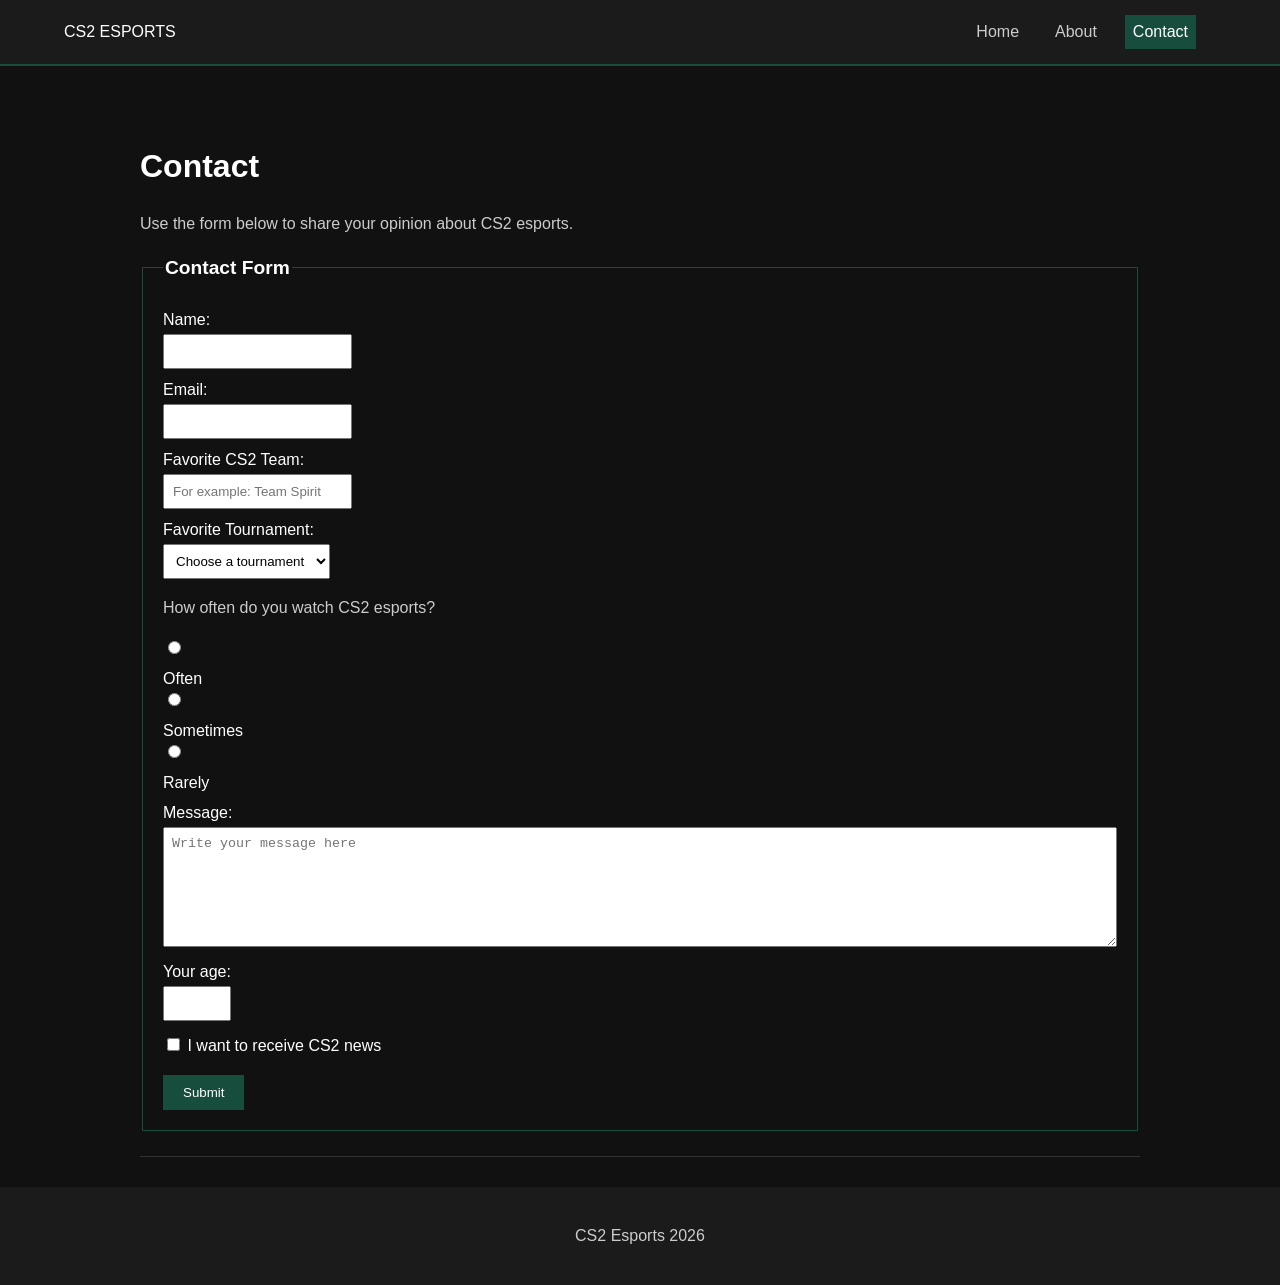
==== contact.html @ 65b989d9 "Initial commit" ====
<!DOCTYPE html>
<html lang="en">
<head>
    <meta charset="UTF-8">
    <meta name="viewport" content="width=device-width, initial-scale=1.0">
    <title>Contact - CS2 Esports</title>
    <link rel="stylesheet" href="css/style.css">
</head>

<body>

    <header>
        <div class="header-content">
            <div>CS2 ESPORTS</div>

            <nav>
                <a href="index.html">Home</a>
                <a href="about.html">About</a>
                <a href="contact.html" class="active">Contact</a>
            </nav>
        </div>
    </header>


    <main>

        <section>

            <h1>Contact</h1>

            <p>
                Use the form below to share your opinion about CS2 esports.
            </p>


            <form>

                <fieldset>

                    <legend>Contact Form</legend>


                    <label for="name">Name:</label>
                    <input
                        type="text"
                        id="name"
                        name="name"
                        required
                        minlength="2">


                    <label for="email">Email:</label>
                    <input
                        type="email"
                        id="email"
                        name="email"
                        required>


                    <label for="team">Favorite CS2 Team:</label>
                    <input
                        type="text"
                        id="team"
                        name="team"
                        placeholder="For example: Team Spirit">


                    <label for="tournament">Favorite Tournament:</label>
                    <select id="tournament" name="tournament">

                        <option value="">Choose a tournament</option>
                        <option value="pgl-astana">PGL Astana</option>
                        <option value="iem">IEM</option>
                        <option value="blast">BLAST Premier</option>
                        <option value="esl">ESL Pro League</option>

                    </select>


                    <p>How often do you watch CS2 esports?</p>

                    <input
                        type="radio"
                        id="often"
                        name="watching"
                        value="often">

                    <label for="often">Often</label>


                    <input
                        type="radio"
                        id="sometimes"
                        name="watching"
                        value="sometimes">

                    <label for="sometimes">Sometimes</label>


                    <input
                        type="radio"
                        id="rarely"
                        name="watching"
                        value="rarely">

                    <label for="rarely">Rarely</label>


                    <label for="message">Message:</label>

                    <textarea
                        id="message"
                        name="message"
                        rows="5"
                        placeholder="Write your message here"></textarea>


                    <label for="age">Your age:</label>

                    <input
                        type="number"
                        id="age"
                        name="age"
                        min="13"
                        max="100">
                        <label>
    <input
        type="checkbox"
        name="newsletter"
        value="yes">
    I want to receive CS2 news
</label>


                    <button type="submit">Submit</button>

                </fieldset>

            </form>

        </section>

    </main>


    <footer>
        <p>CS2 Esports 2026</p>
    </footer>

</body>
</html>
---- css/style.css ----
body {
    margin: 0;
    background: #111111;
    color: white;
    font-family: Arial, sans-serif;
    font-size: 1rem;
}

header {
    background: rgb(27, 27, 27);
    padding: 15px 5%;
    border-bottom: 2px solid hsl(159, 55%, 20%);
}

.header-content {
    display: flex;
    justify-content: space-between;
    align-items: center;
}

nav {
    display: flex;
}

nav a {
    color: #cccccc;
    text-decoration: none;
    margin-right: 20px;
    padding: 8px;
}

nav a:hover {
    background: #174d3c;
    color: white;
}

nav .active {
    background: #174d3c;
    color: white;
}

main {
    width: 90%;
    max-width: 1000px;
    margin: 30px auto;
}

section {
    padding: 25px 0;
    margin-bottom: 25px;
    border-bottom: 1px solid #333333;
}
#astana {
    border-bottom: 2px solid #174d3c;
}

h1 {
    font-size: 2rem;
}

h2 {
    color: #174d3c;
    font-size: 1.5rem;
}

p {
    color: #cccccc;
    line-height: 1.6;
}
img {
    width: 500px;
    max-width: 100%;
    height: auto;
}

footer {
    text-align: center;
    background: #1b1b1b;
    padding: 20px;
}
form {
    margin-top: 20px;
}

fieldset {
    border: 1px solid #174d3c;
    padding: 20px;
}

legend {
    font-weight: bold;
    font-size: 1.2rem;
}

fieldset > label {
    display: block;
    margin-top: 12px;
}

input,
select,
textarea {
    margin-top: 5px;
    padding: 8px;
    max-width: 100%;
    box-sizing: border-box;
}

textarea {
    width: 100%;
    min-height: 120px;
}
input:focus,
select:focus,
textarea:focus,
button:focus {
    outline: 2px solid rgb(50, 180, 130);
    outline-offset: 2px;
}
button {
    margin-top: 20px;
    padding: 10px 20px;
    border: none;
    background: #174d3c;
    color: white;
    cursor: pointer;
}

button:hover {
    background: rgb(50, 180, 130);
    transform: scale(1.03);
}


table {
    width: 100%;
    border-collapse: collapse;
    margin-top: 20px;
}

caption {
    font-size: 1.2rem;
    font-weight: bold;
    margin-bottom: 10px;
}

th,
td {
    border: 1px solid #174d3c;
    padding: 10px;
    text-align: left;
}

th {
    background: #174d3c;
    color: white;
}

tbody tr:nth-child(even) {
    background: rgb(27, 27, 27);
}
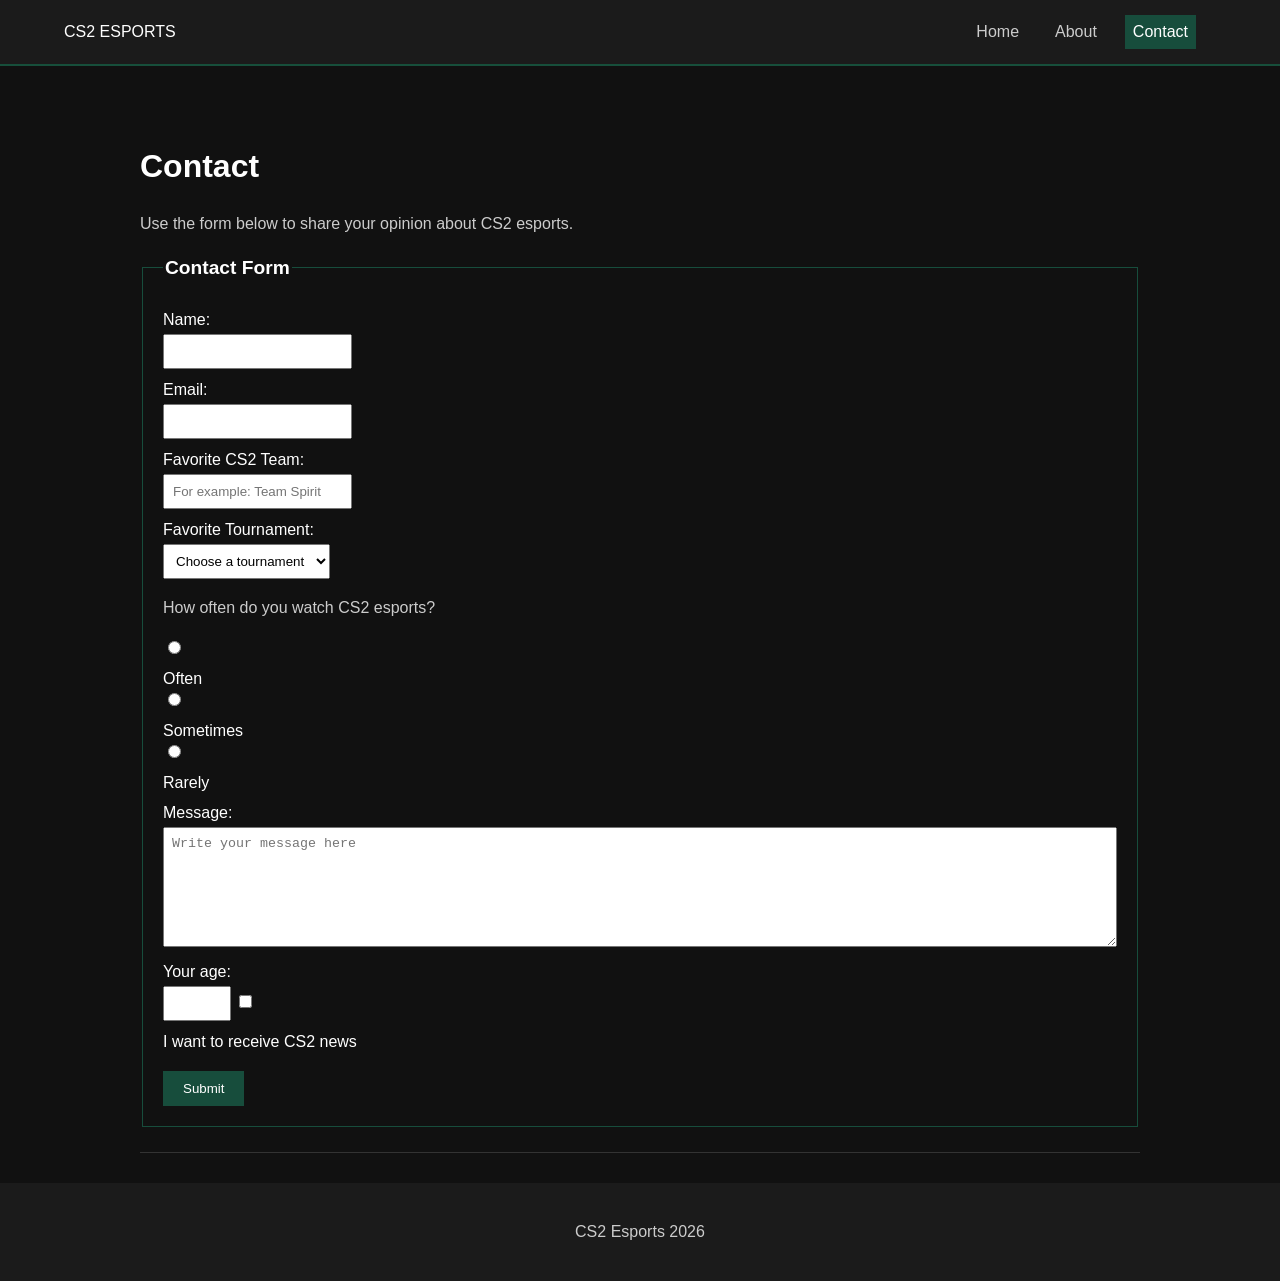
==== commit 17b44d3a: "Fix form label, table scope and nav hover effect" ====
--- a/contact.html
+++ b/contact.html
@@ -123,13 +123,12 @@
                         name="age"
                         min="13"
                         max="100">
-                        <label>
-    <input
-        type="checkbox"
-        name="newsletter"
-        value="yes">
-    I want to receive CS2 news
-</label>
+<input
+    type="checkbox"
+    id="newsletter"
+    name="newsletter"
+    value="yes">
+<label for="newsletter">I want to receive CS2 news</label>
 
 
                     <button type="submit">Submit</button>
